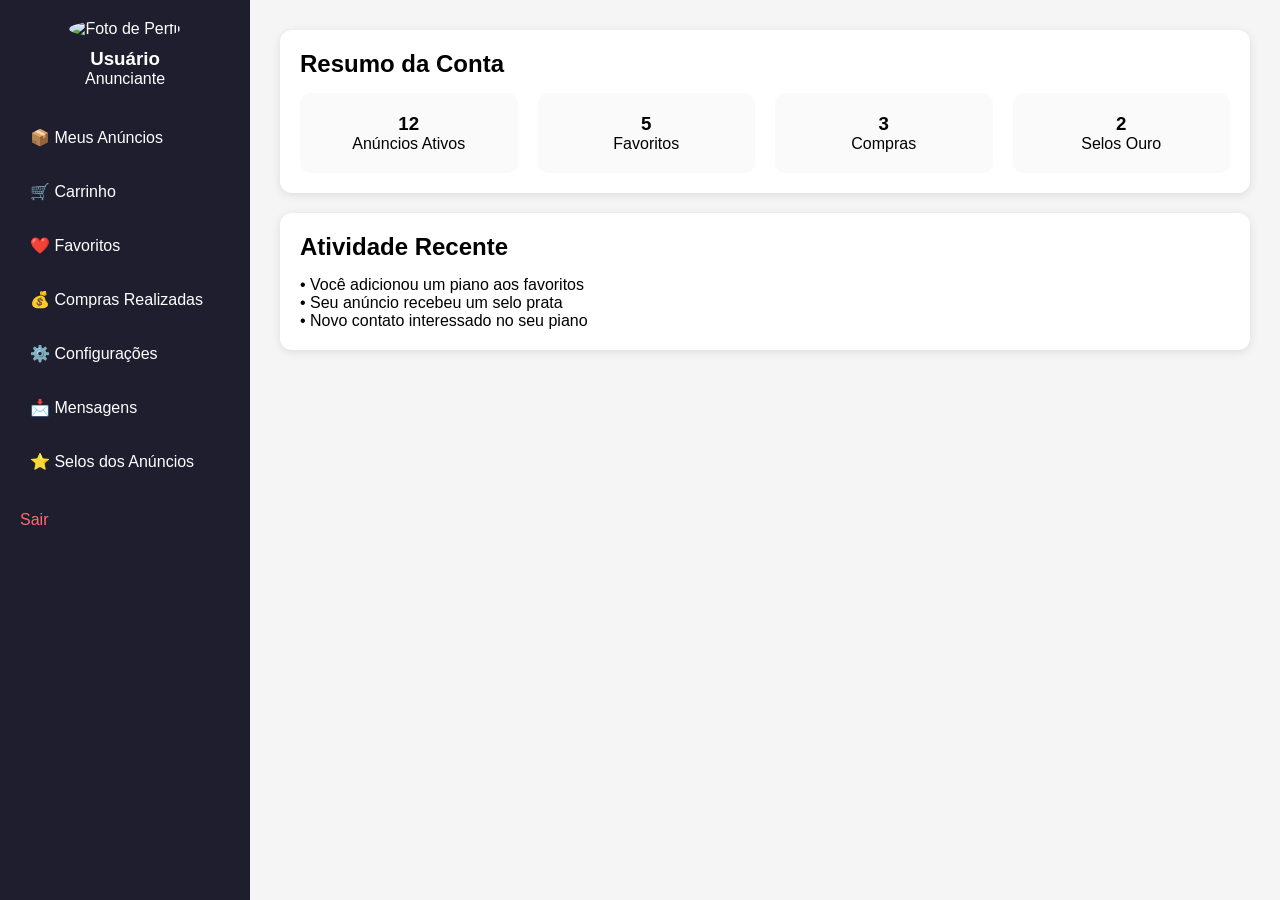
==== account.html @ 823cc317 "arquivos listagem.html e account.html pra wireframe do anuncio e configuração de conta" ====
<!DOCTYPE html>
<html lang="pt-BR">
<head>
  <meta charset="UTF-8">
  <meta name="viewport" content="width=device-width, initial-scale=1.0">
  <title>Minha Conta</title>
  <style>
    * {
      margin: 0;
      padding: 0;
      box-sizing: border-box;
      font-family: Arial, sans-serif;
    }

    body {
      background-color: #f5f5f5;
      display: flex;
    }

    .sidebar {
      width: 250px;
      height: 100vh;
      background-color: #1e1e2f;
      color: white;
      padding: 20px;
    }

    .profile {
      text-align: center;
      margin-bottom: 30px;
    }

    .profile img {
      width: 80px;
      height: 80px;
      border-radius: 50%;
      margin-bottom: 10px;
    }

    .menu {
      list-style: none;
    }

    .menu li {
      margin: 15px 0;
      cursor: pointer;
      padding: 10px;
      border-radius: 8px;
      transition: 0.3s;
    }

    .menu li:hover {
      background-color: #33334d;
    }

    .main {
      flex: 1;
      padding: 30px;
    }

    .card {
      background-color: white;
      padding: 20px;
      border-radius: 12px;
      margin-bottom: 20px;
      box-shadow: 0 2px 10px rgba(0,0,0,0.1);
    }

    .card h2 {
      margin-bottom: 15px;
    }

    .grid {
      display: grid;
      grid-template-columns: repeat(auto-fit, minmax(200px, 1fr));
      gap: 20px;
    }

    .box {
      background-color: #fafafa;
      padding: 20px;
      border-radius: 10px;
      text-align: center;
      transition: 0.3s;
      cursor: pointer;
    }

    .box:hover {
      background-color: #eaeaea;
    }

    .logout {
      margin-top: 30px;
      color: #ff6b6b;
      cursor: pointer;
    }

  </style>
</head>
<body>

  <div class="sidebar">
    <div class="profile">
      <img src="imgs/Mussum.JPG" alt="Foto de Perfil">
      <h3>Usuário</h3>
      <p>Anunciante</p>
    </div>

    <ul class="menu">
      <li>📦 Meus Anúncios</li>
      <li>🛒 Carrinho</li>
      <li>❤️ Favoritos</li>
      <li>💰 Compras Realizadas</li>
      <li>⚙️ Configurações</li>
      <li>📩 Mensagens</li>
      <li>⭐ Selos dos Anúncios</li>
    </ul>

    <div class="logout">Sair</div>
  </div>

  <div class="main">

    <div class="card">
      <h2>Resumo da Conta</h2>
      <div class="grid">
        <div class="box">
          <h3>12</h3>
          <p>Anúncios Ativos</p>
        </div>
        <div class="box">
          <h3>5</h3>
          <p>Favoritos</p>
        </div>
        <div class="box">
          <h3>3</h3>
          <p>Compras</p>
        </div>
        <div class="box">
          <h3>2</h3>
          <p>Selos Ouro</p>
        </div>
      </div>
    </div>

    <div class="card">
      <h2>Atividade Recente</h2>
      <p>• Você adicionou um piano aos favoritos</p>
      <p>• Seu anúncio recebeu um selo prata</p>
      <p>• Novo contato interessado no seu piano</p>
    </div>

  </div>

</body>
</html>
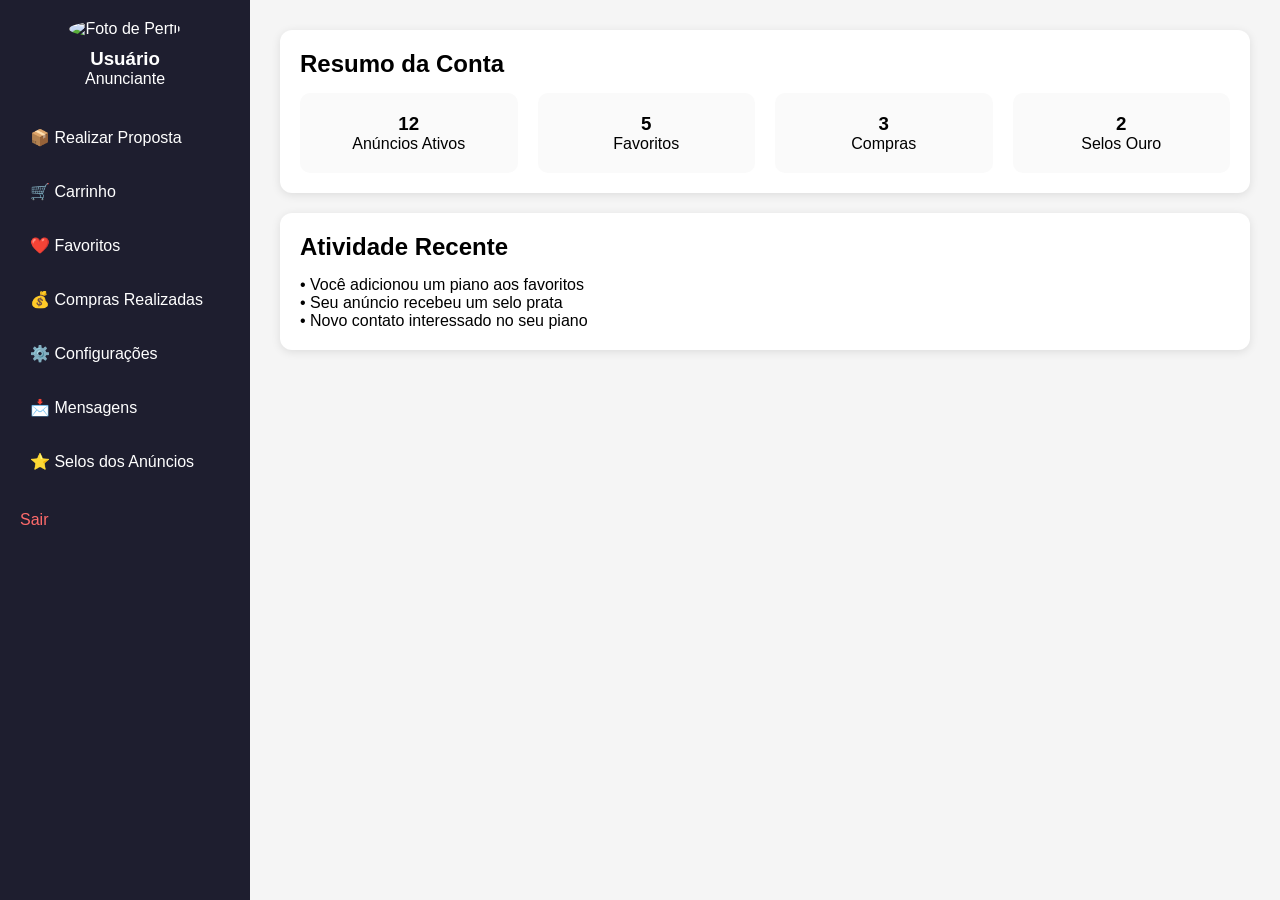
==== commit dfcd8471: "colocados hrefs" ====
--- a/account.html
+++ b/account.html
@@ -39,6 +39,12 @@
 
     .menu {
       list-style: none;
+    }
+    
+    .menu a {
+      text-decoration: none;
+      color: white;
+      display: block;
     }
 
     .menu li {
@@ -101,19 +107,19 @@
 
   <div class="sidebar">
     <div class="profile">
-      <img src="imgs/Mussum.JPG" alt="Foto de Perfil">
+      <img src="https://acervo.oglobo.globo.com/incoming/21064382-a38-a09/imagemHorizontalFotogaleria/Mussum.jpg" alt="Foto de Perfil">
       <h3>Usuário</h3>
       <p>Anunciante</p>
     </div>
 
     <ul class="menu">
-      <li>📦 Meus Anúncios</li>
-      <li>🛒 Carrinho</li>
-      <li>❤️ Favoritos</li>
-      <li>💰 Compras Realizadas</li>
-      <li>⚙️ Configurações</li>
-      <li>📩 Mensagens</li>
-      <li>⭐ Selos dos Anúncios</li>
+      <a href="proposal.html"><li>📦 Realizar Proposta</li></a>
+      <a href="carrinho.html"><li>🛒 Carrinho</li></a>
+      <a href="favoritos.html"><li>❤️ Favoritos</li></a>
+      <a href="compras.html"><li>💰 Compras Realizadas</li></a>
+      <a href="configuracoes.html"><li>⚙️ Configurações</li></a>
+      <a href="mensagens.html"><li>📩 Mensagens</li></a>
+      <a href="selos.html"><li>⭐ Selos dos Anúncios</li></a>
     </ul>
 
     <div class="logout">Sair</div>
